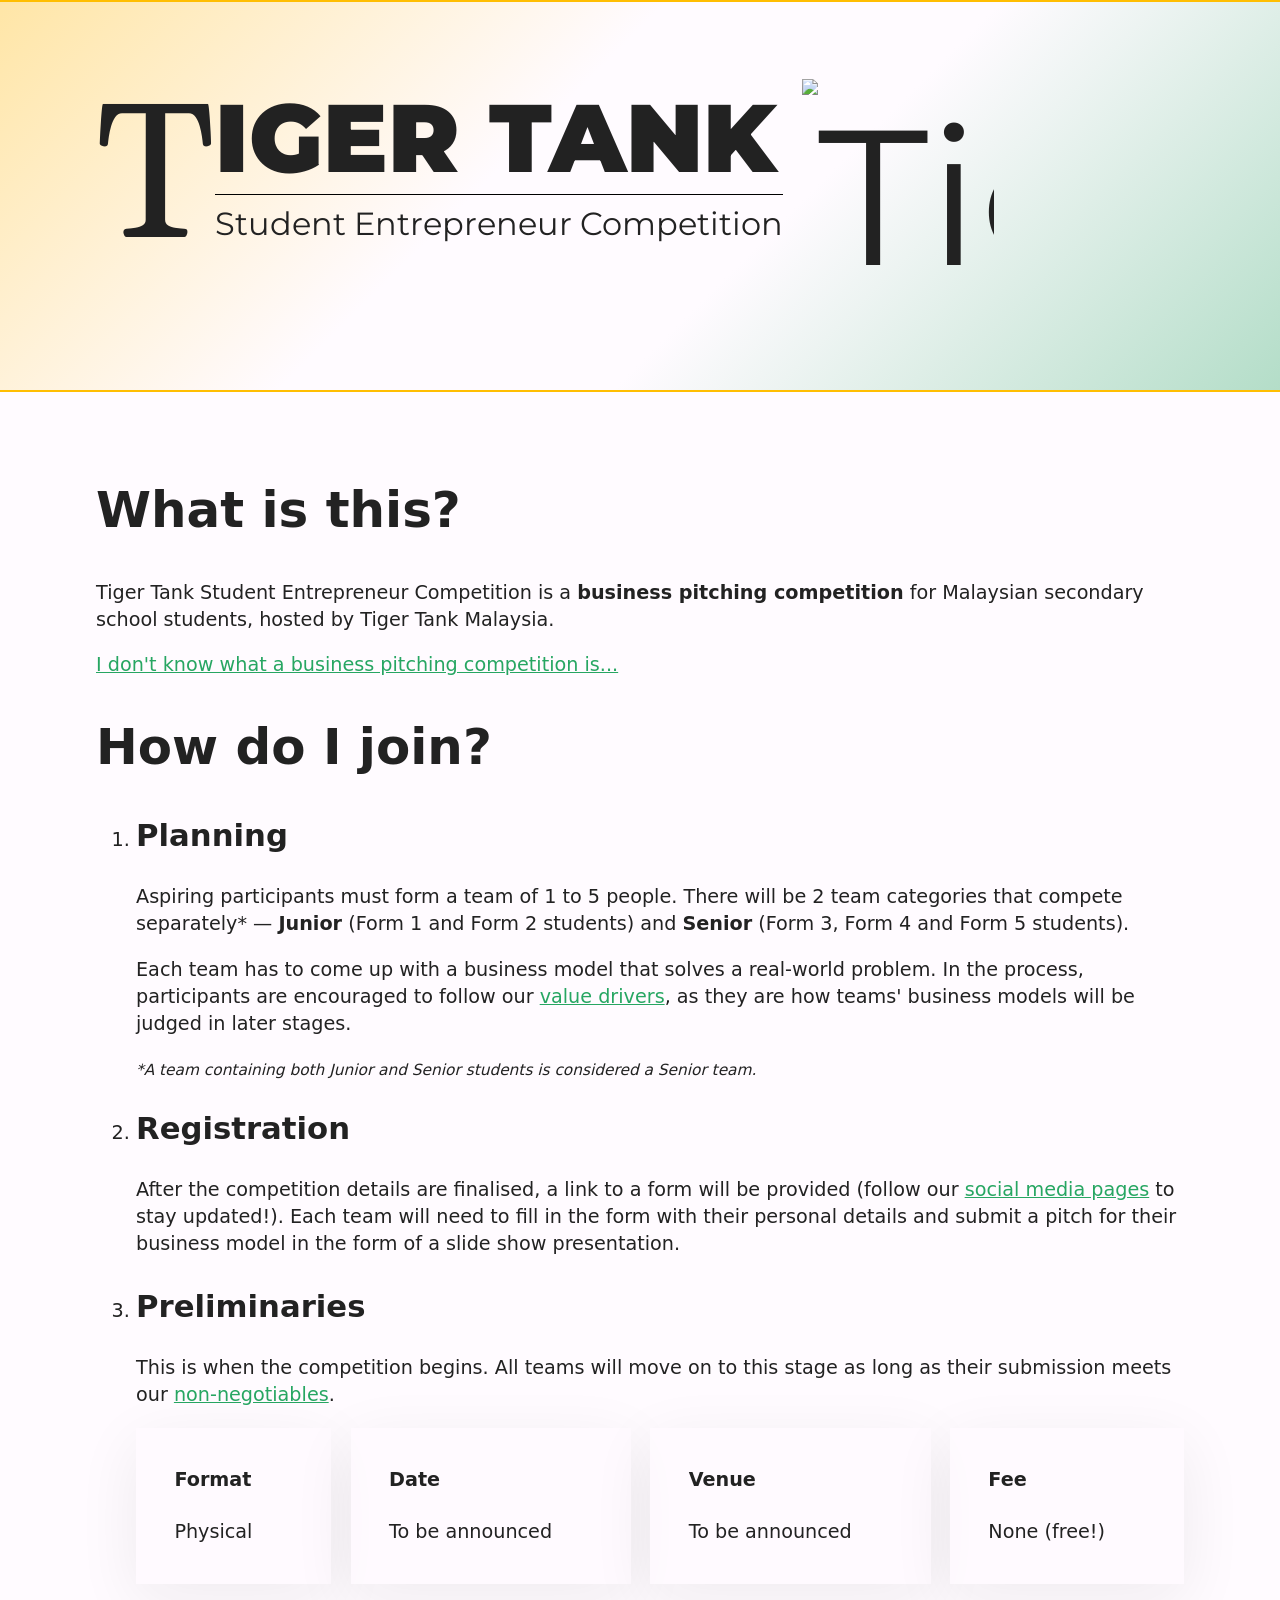
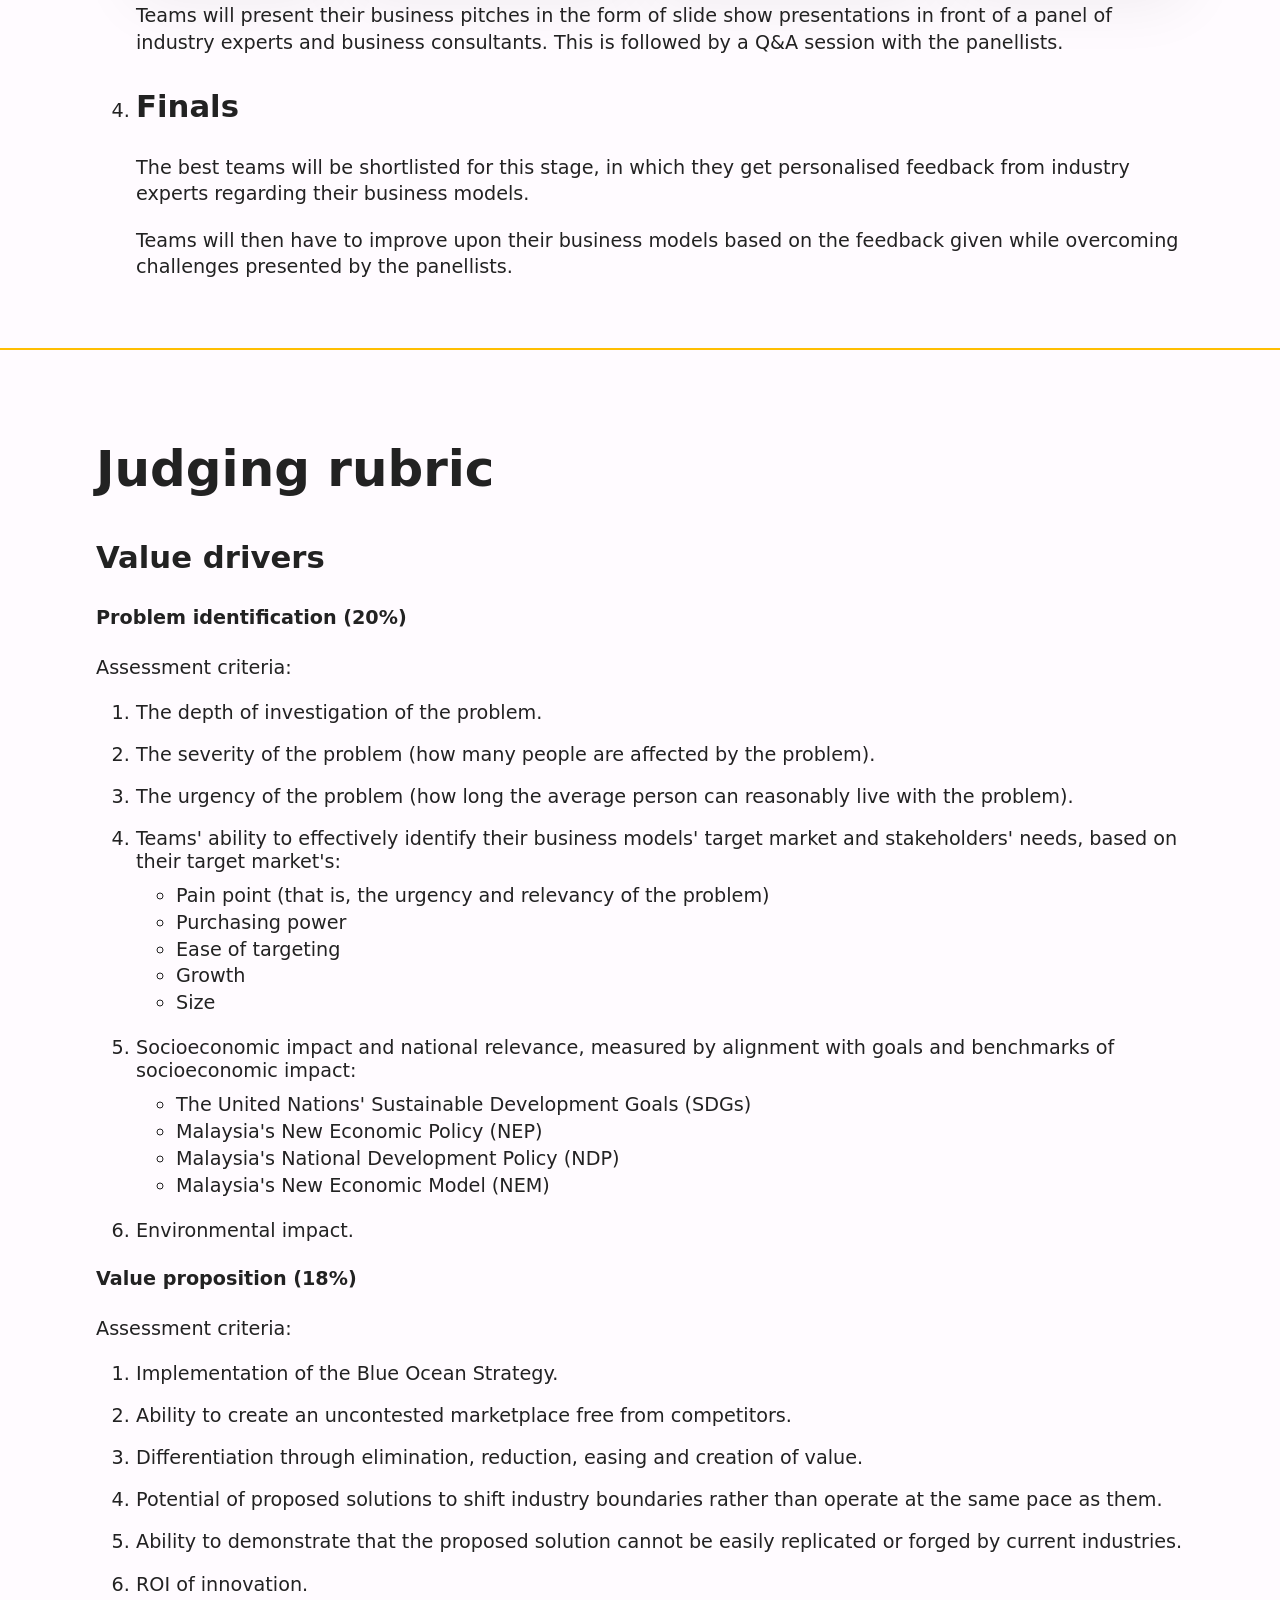
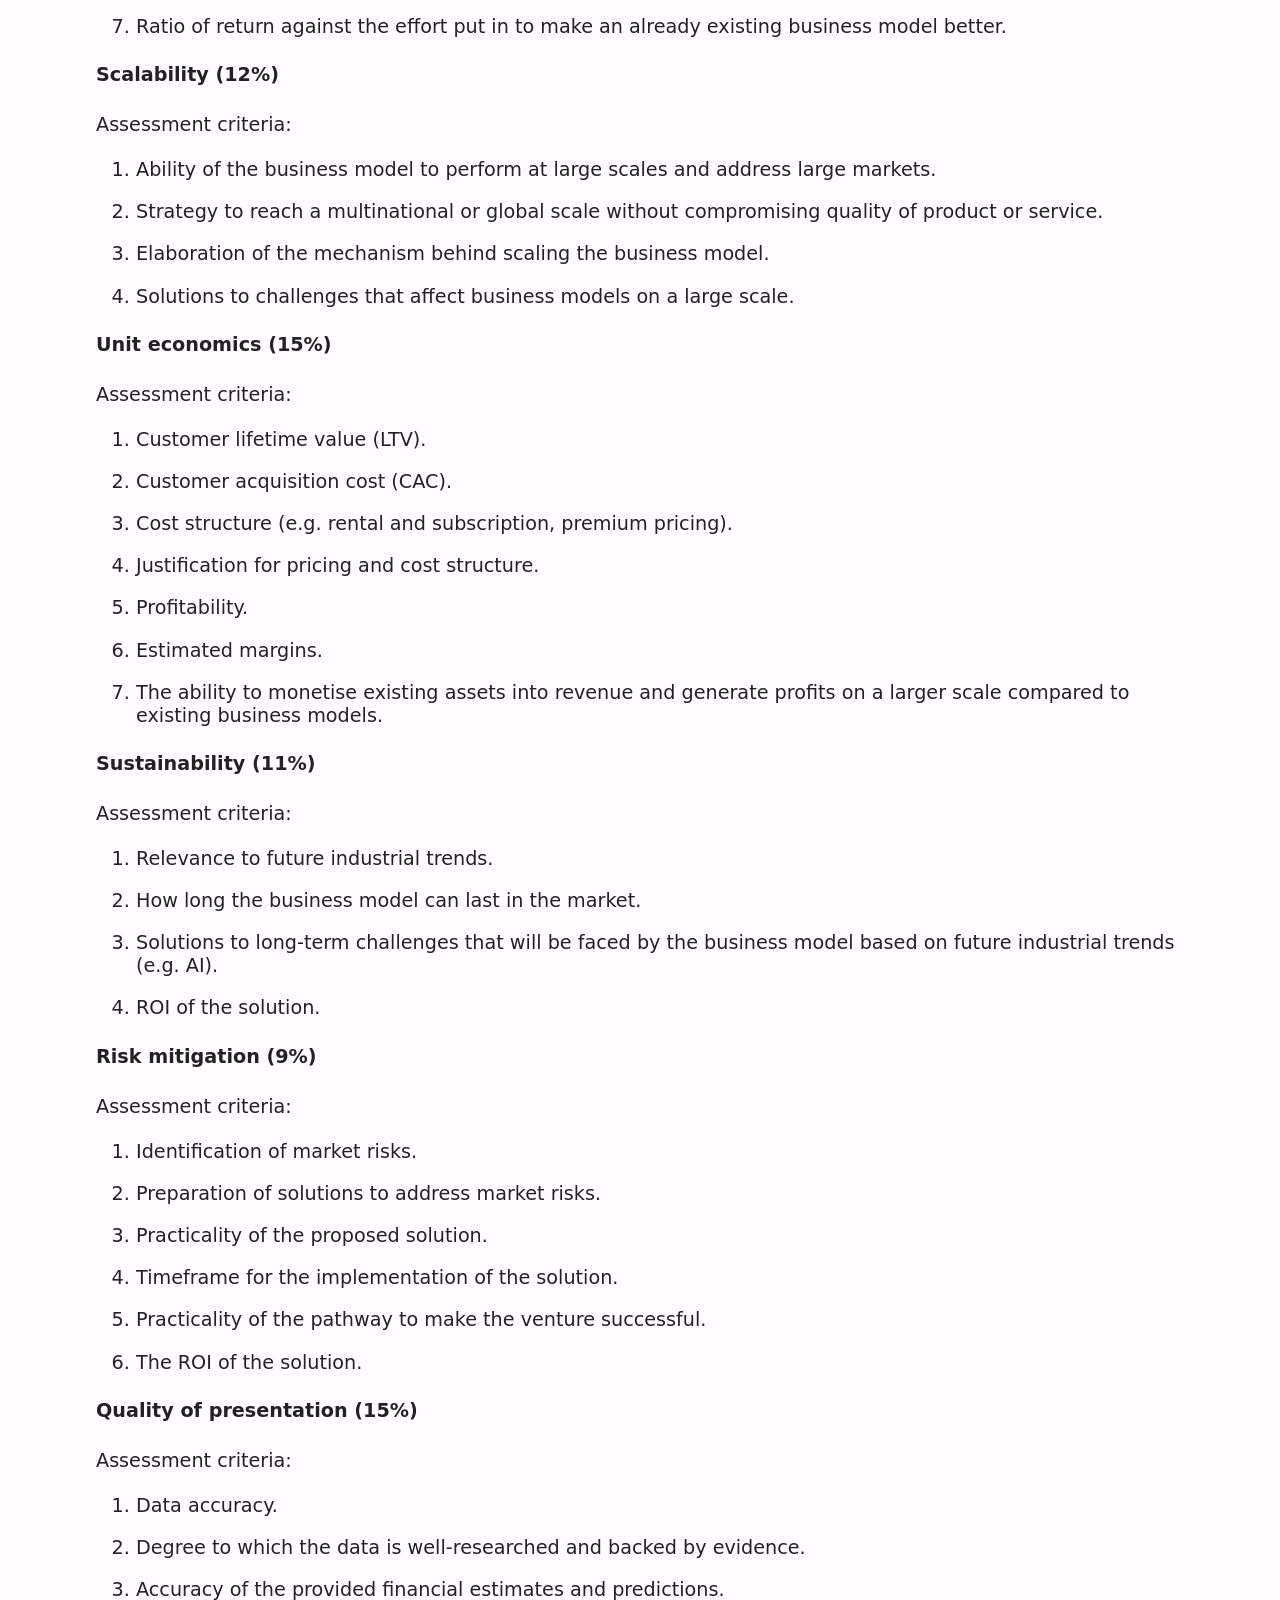
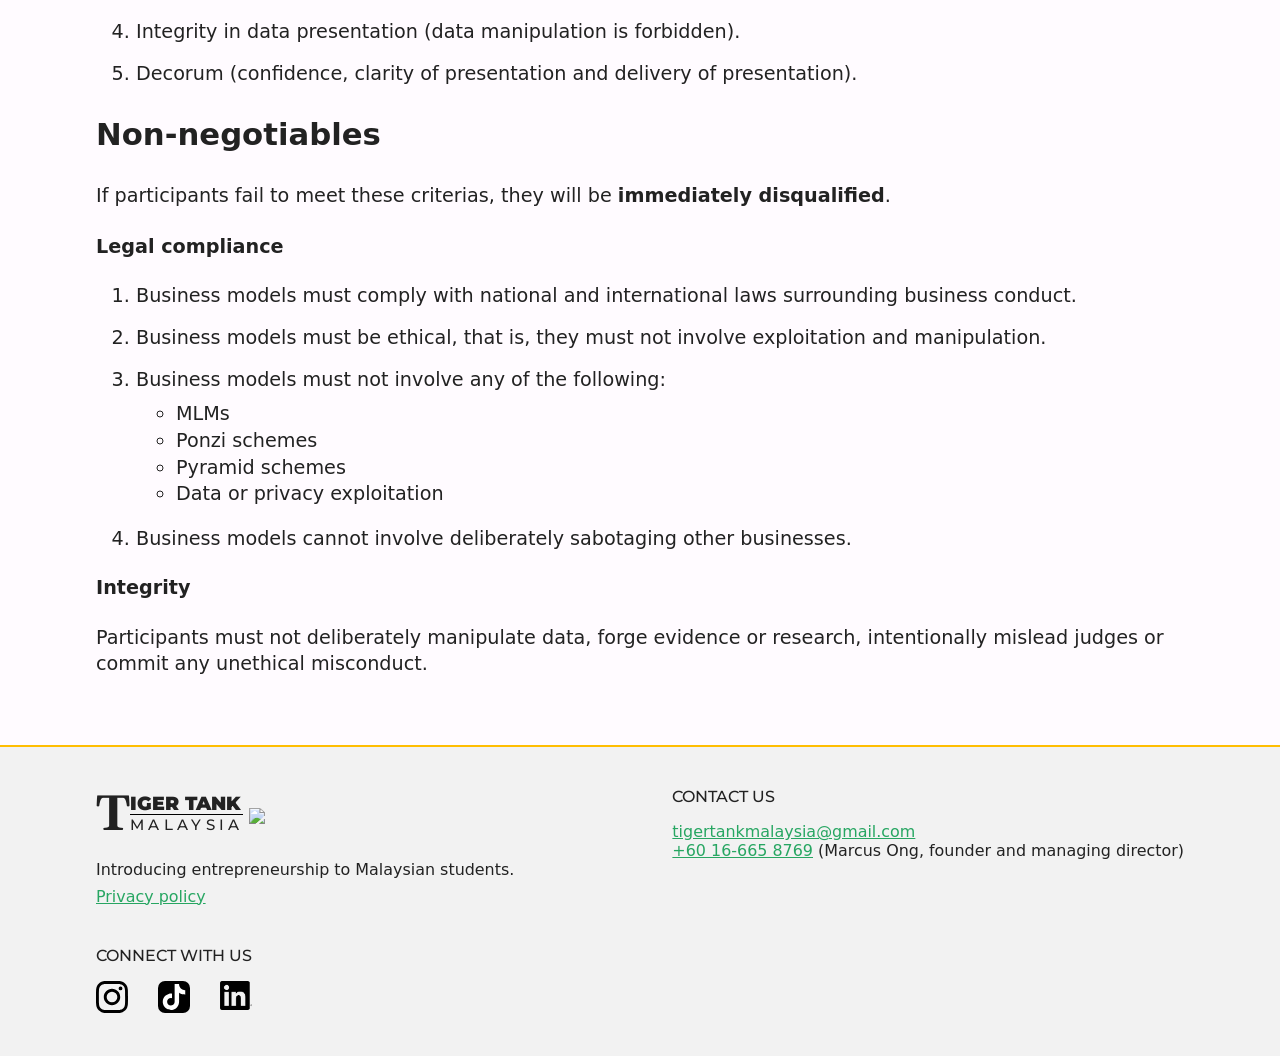
==== competition.html @ 8203bf55 "expanded on the competition & faq pages - renamed the registration page to competition" ====
<!DOCTYPE html>
<html>
<head>
	<meta charset="UTF-8">
	<meta http-equiv="X-UA-Compatible" content="IE=edge">
	<title>Competition - Tiger Tank Malaysia</title>
	<meta name="viewport" content="width=device-width, initial-scale=1">

	<link rel="preconnect" href="https://fonts.googleapis.com">
	<link rel="preconnect" href="https://fonts.gstatic.com" crossorigin>
	<link href="https://fonts.googleapis.com/css2?family=Gelasio:ital,wght@0,400..700;1,400..700&family=Montserrat:ital,wght@0,100..900;1,100..900&display=swap" rel="stylesheet">

	<link rel="stylesheet" type="text/css" media="screen" href="./stylesheets/nav.css">
	<link rel="stylesheet" type="text/css" media="screen" href="./stylesheets/main.css">
	<link rel="stylesheet" type="text/css" media="screen" href="./stylesheets/logos.css">
	<link rel="stylesheet" type="text/css" media="screen" href="./stylesheets/footer.css">

	<script src="./scripts/load-navigation-bar.js" defer></script>
	<script src="./scripts/load-footer-bar.js" defer></script>
</head>
<body>
	<nav>
	</nav>
	<main>
		<section class="background-gradient">
			<!-- <h1>Competition</h1> -->
			<h1 class="competition-logo-container">
				<span class="text-logo-first-letter">T</span><span class="text-logo-title-after-first-letter">iger Tank</span>
				<span class="text-logo-subtitle">Student Entrepreneur Competition</span>
				<img src="assets/image-logo.svg" class="image-logo" alt="Tiger Tank Malaysia's logo">
			</h1>
		</section>
		<section>
			<h2>What is this?</h2>
			<p>Tiger Tank Student Entrepreneur Competition is a <strong>business pitching competition</strong> for Malaysian secondary school students, hosted by Tiger Tank Malaysia.</p>
			<a href="../faq#what-is-a-business-pitching-competition">I don't know what a business pitching competition is...</a>
			<h2>How do I join?</h2>
			<ol>
				<li>
					<h3>Planning</h3>
					<p>Aspiring participants must form a team of 1 to 5 people. There will be 2 team categories that compete separately* — <strong>Junior</strong> (Form 1 and Form 2 students) and <strong>Senior</strong> (Form 3, Form 4 and Form 5 students).</p>
					<p>Each team has to come up with a business model that solves a real-world problem. In the process, participants are encouraged to follow our <a href="value-drivers">value drivers</a>, as they are how teams' business models will be judged in later stages.</p>
					<span class="note">*A team containing both Junior and Senior students is considered a Senior team.</span>
				</li>
				<li>
					<h3>Registration</h3>
					<p>After the competition details are finalised, a link to a form will be provided (follow our <a href="#social-media-list">social media pages</a> to stay updated!). Each team will need to fill in the form with their personal details and submit a pitch for their business model in the form of a slide show presentation.</p>
				</li>
				<li>
					<h3>Preliminaries</h3>
					<p>This is when the competition begins. All teams will move on to this stage as long as their submission meets our <a href="#non-negotiables">non-negotiables</a>.</p>
					
					<ul class="box-list children-flex-grow">
						<li>
							<h4>Format</h4>
							<p>Physical</p>
						</li>
						<li>
							<h4>Date</h4>
							<p>To be announced</p>
						</li>
						<li>
							<h4>Venue</h4>
							<p>To be announced</p>
						</li>
						<li>
							<h4>Fee</h4>
							<p>None (free!)</p>
						</li>
					</ul>

					<p>Teams will present their business pitches in the form of slide show presentations in front of a panel of industry experts and business consultants. This is followed by a Q&A session with the panellists.</p>
				</li>
				<li>
					<h3>Finals</h3>
					<p>The best teams will be shortlisted for this stage, in which they get personalised feedback from industry experts regarding their business models.</p>
					<p>Teams will then have to improve upon their business models based on the feedback given while overcoming challenges presented by the panellists.</p>
				</li>
			</ol>

		</section>
		<section>
			<h2>Judging rubric</h2>


			<h3 id="value-drivers">Value drivers</h3>

			<h4>Problem identification (20%)</h4>
			<p>Assessment criteria:</p>
			<ol>
				<li>The depth of investigation of the problem.</li>
				<li>The severity of the problem (how many people are affected by the problem).</li>
				<li>The urgency of the problem (how long the average person can reasonably live with the problem).</li>
				<li>
					Teams' ability to effectively identify their business models' target market and stakeholders' needs, based on their target market's:
					<ul>
						<li>Pain point (that is, the urgency and relevancy of the problem)</li>
						<li>Purchasing power</li>
						<li>Ease of targeting</li>
						<li>Growth</li>
						<li>Size</li>
					</ul>
				</li>
				<li>
					Socioeconomic impact and national relevance, measured by alignment with goals and benchmarks of socioeconomic impact:
					<ul>
						<li>The United Nations' Sustainable Development Goals (SDGs)</li>
						<li>Malaysia's New Economic Policy (NEP)</li>
						<li>Malaysia's National Development Policy (NDP)</li>
						<li>Malaysia's New Economic Model (NEM)</li>
					</ul>
				</li>
				<li>Environmental impact.</li>
			</ol>

			<h4>Value proposition (18%)</h4>
			<p>Assessment criteria:</p>
			<ol>
				<li>Implementation of the Blue Ocean Strategy.</li>
				<li>Ability to create an uncontested marketplace free from competitors.</li>
				<li>Differentiation through elimination, reduction, easing and creation of value.</li>
				<li>Potential of proposed solutions to shift industry boundaries rather than operate at the same pace as them.</li> 
				<li>Ability to demonstrate that the proposed solution cannot be easily replicated or forged by current industries.</li>
				<li>ROI of innovation.</li>
				<li>Ratio of return against the effort put in to make an already existing business model better.</li>
			</ol>

			<h4>Scalability (12%)</h4>
			<p>Assessment criteria:</p>
			<ol>
				<li>Ability of the business model to perform at large scales and address large markets.</li>
				<li>Strategy to reach a multinational or global scale without compromising quality of product or service.</li>
				<li>Elaboration of the mechanism behind scaling the business model.</li>
				<li>Solutions to challenges that affect business models on a large scale.</li>
			</ol>
			
			<h4>Unit economics (15%)</h4>
			<p>Assessment criteria:</p>
			<ol>
				<li>Customer lifetime value (LTV).</li>
				<li>Customer acquisition cost (CAC).</li>
				<li>Cost structure (e.g. rental and subscription, premium pricing).</li>
				<li>Justification for pricing and cost structure.</li>
				<li>Profitability.</li>
				<li>Estimated margins.</li>
				<li>The ability to monetise existing assets into revenue and generate profits on a larger scale compared to existing business models.</li>
			</ol>

			<h4>Sustainability (11%)</h4>
			<p>Assessment criteria:</p>
			<ol>
				<li>Relevance to future industrial trends.</li>
				<li>How long the business model can last in the market.</li>
				<li>Solutions to long-term challenges that will be faced by the business model based on future industrial trends (e.g. AI).</li>
				<li>ROI of the solution.</li>
			</ol>
				
			<h4>Risk mitigation (9%)</h4>
			<p>Assessment criteria:</p>
			<ol>
				<li>Identification of market risks.</li>
				<li>Preparation of solutions to address market risks.</li>
				<li>Practicality of the proposed solution.</li>
				<li>Timeframe for the implementation of the solution.</li>
				<li>Practicality of the pathway to make the venture successful.</li>
				<li>The ROI of the solution.</li>
			</ol>
			
			<h4>Quality of presentation (15%)</h4>
			<p>Assessment criteria:</p>
			<ol>
				<li>Data accuracy.</li>
				<li>Degree to which the data is well-researched and backed by evidence.</li>
				<li>Accuracy of the provided financial estimates and predictions.</li>
				<li>Integrity in data presentation (data manipulation is forbidden).</li>
				<li>Decorum (confidence, clarity of presentation and delivery of presentation).</li>
			</ol>
				

			<h3 id="non-negotiables">Non-negotiables</h3>
			<p>If participants fail to meet these criterias, they will be <strong>immediately disqualified</strong>.</p>
			<h4>Legal compliance</h4>
			<ol>
				<li>Business models must comply with national and international laws surrounding business conduct.</li>
				<li>Business models must be ethical, that is, they must not involve exploitation and manipulation.</li>
				<li>
					Business models must not involve any of the following:
					<ul>
						<li>MLMs</li>
						<li>Ponzi schemes</li>
						<li>Pyramid schemes</li>
						<li>Data or privacy exploitation</li>
					</ul>
				</li>
				<li>Business models cannot involve deliberately sabotaging other businesses.</li>
			</ol>
			<h4>Integrity</h4>
			<p>Participants must not deliberately manipulate data, forge evidence or research, intentionally mislead judges or commit any unethical misconduct.</p>
		</section>
	</main>
	<footer></footer>
</body>
</html>
---- stylesheets/nav.css ----
nav {
	position: sticky;
	top: 0;
	background-color: var(--white);
	border-bottom: var(--border-thickness) solid var(--yellow);
	font-size: calc(var(--base-font-size) * 0.83);
}
nav, nav * {
	z-index: 2;
}

/* desktop */
@media (width > 825px) {
	#button-dropdown-navbar-toggle {
		display: none;
	}
	nav ul {
		display: flex;
		justify-content: space-between;
		margin: 0;
		padding: calc(var(--base-horizontal-padding) / 6) var(--base-horizontal-padding);
		list-style-type: none;
	}
	nav ul li a {
		display: flex;
		padding: calc(var(--base-width) * 0.0625);
		color: var(--black);
		text-decoration: underline solid calc(var(--border-thickness) * 1.33) var(--yellow);
		transition-duration: 400ms;

		/* text-shadow: rgba(0, 0, 0, 0.15) 0px 5px 15px; */
	}
	nav ul li a:hover {
		background-color: var(--black);
		color: var(--white);
	}
}
/* mobile */
@media (width <= 825px) {
	#button-dropdown-navbar-toggle {
		display: flex;
		align-items: center;
		justify-content: space-between;
		width: 100%;
		padding: calc(var(--base-horizontal-padding) / 2) var(--base-horizontal-padding);
		border: none;

		background-color: var(--white);
	}
	#button-dropdown-navbar-toggle div {
		display: flex;
		align-items: center;
	}
	#button-dropdown-navbar-toggle[data-dropdown-visible="false"]::after {
		content: url("../assets/icons/keyboard_arrow_down_24dp_000000_FILL0_wght400_GRAD0_opsz24.svg");
	}
	#button-dropdown-navbar-toggle[data-dropdown-visible="true"]::after {
		content: url("../assets/icons/keyboard_arrow_up_24dp_000000_FILL0_wght400_GRAD0_opsz24.svg");
	}
	nav ul[data-dropdown-visible="false"] {
		display: none;
	}
	nav ul[data-dropdown-visible="true"] {
		display: block;
	}
	nav ul {
		margin: 0;
		padding: 0;
		background-color: var(--yellow);
		list-style-type: none;
	}
	nav ul li.current-page {
		display: none;
	}
	nav ul li a {
		display: flex;
		align-items: center;
		padding: calc(var(--base-horizontal-padding) / 3) var(--base-horizontal-padding);
		color: var(--black);
		text-decoration: none;
	}
}
.nav-link-icon {
	display: inline;
	margin-right: 0.4rem;
}
.home-icon {
	content: url("../assets/icons/navigation/black/home_24dp_222222_FILL0_wght400_GRAD0_opsz24.svg");
}
.competition-icon {
	content: url("../assets/icons/navigation/black/podium_24dp_222222_FILL0_wght400_GRAD0_opsz24.svg");
}
.resources-icon {
	content: url("../assets/icons/navigation/black/books_movies_and_music_24dp_222222_FILL0_wght400_GRAD0_opsz24.svg");
}
.faq-icon {
	content: url("../assets/icons/navigation/black/contact_support_24dp_222222_FILL0_wght400_GRAD0_opsz24.svg");
}
.sponsors-and-partners-icon {
	content: url("../assets/icons/navigation/black/handshake_24dp_222222_FILL0_wght400_GRAD0_opsz24.svg");
}
---- stylesheets/main.css ----
html {
	--black: #222222;
	--white: #FFFBFF;
	--yellow: #FFBE02;
	--green: #27A662;
	--grey: #F2F2F2;
	
	--box-background-colour: #FFFBFFCC;
	--box-shadow-colour: #22222212;

	/* font size of the first, big, serif "T" in the text logo, to be used when the width of the screen matters */
	--base-width: min(12rem, 17vw);
	/* font size of normal text */
	--base-font-size: 1.2rem;
	/* thickness of the border between page sections */
	--border-thickness: 0.15rem;

	/* minimum distance between the left edge of the screen to text */
	--base-horizontal-padding: calc(var(--base-width) * 0.5);
}

body {
	background-color: var(--white);
	margin: 0;
	color: var(--black);

	font-size: var(--base-font-size);
	font-family: system-ui, -apple-system, BlinkMacSystemFont, "Segoe UI", Roboto, Oxygen, Ubuntu, Cantarell, "Open Sans", "Helvetica Neue", sans-serif;
}
a {
	color: var(--green);
}
p {
	line-height: 1.4;
}
ol > li:not(:first-child) {
	margin-top: 1em;
}
ol > li > ul:not(.box-list) > li:first-child {
	margin-top: 0.5em;
}
ol ul {
	line-height: 1.4;
}

section {
	padding: calc(var(--base-font-size) * 2.5) var(--base-horizontal-padding);
	border-bottom: var(--border-thickness) solid var(--yellow);
}
section.background-gradient {
	background: linear-gradient(135deg,rgba(255, 190, 2, 0.35) 0%, rgba(255, 251, 255, 1) 40%, rgba(255, 251, 255, 1) 60%, rgba(39, 166, 98, 0.35) 100%);
}

h1 {
	font-size: min(16vw, 4.2em);
	font-weight: 400;
	/* text-transform: uppercase; */
	/* font-family: Montserrat, sans-serif; */
}
h2 {
	font-weight: 600;
	font-size: clamp(1em, 2.6em, 12vw);
}
h3 {
	font-weight: 600;
	font-size: clamp(1em, 1.6em, 8vw);
}
h4 {
	font-weight: 700;
	font-size: var(--base-font-size);
}
.note {
	font-size: 0.8em;
	font-style: italic;
}

#motto, #summary {
	display: block;
	margin-bottom: calc(var(--base-font-size) * 2)
}
#motto {
	font-weight: 500;
	font-size: calc(var(--base-font-size) * 2);
}
#summary {
	font-size: var(--base-font-size);
}

.button-link {
	display: inline-block;
	padding: calc(var(--base-font-size) * 0.67) calc(var(--base-font-size) * 1.33);
	background-color: var(--yellow);
	color: var(--black);

	text-decoration: none;
	font-size: var(--base-font-size);
	transition-duration: 400ms;
}
.button-link:hover {
	background-color: var(--black);
	color: var(--white);
}

ul.box-list {
	display: flex;
	justify-content: space-between;
	gap: var(--base-font-size);

	padding-left: 0;
	list-style-type: none;
}
ul.box-list.flex-wrap {
	flex-wrap: wrap;
}
ul.box-list.justify-content-flex-start {
	justify-content: flex-start;
}
ul.box-list.children-flex-grow > li {
	flex-grow: 1;
}
ul.box-list li {
	display: block;
	padding: calc(var(--base-font-size) * 2);
	background-color: var(--box-background-colour);
	box-shadow: var(--box-shadow-colour) 0 1rem 4rem 0;
}
ul.box-list h3, ul.box-list h4 {
	margin-top: 0;
}
ul.box-list p {
	margin: 0;
}
ul#core-philosophy-list > li > h3 {
	display: flex;
	align-items: flex-end;
}
ul#core-philosophy-list > li > h3::before {
	margin-right: calc(var(--base-font-size) * 0.5);
	position: relative;
	top: calc(var(--base-font-size) * 0.15);
}
ul#core-philosophy-list > li#accessibility > h3::before {
	content: url("../assets/icons/accessibility_new_24dp_000000_FILL0_wght400_GRAD0_opsz24.svg")
}
ul#core-philosophy-list > li#impact > h3::before {
	content: url("../assets/icons/explosion_24dp_000000_FILL0_wght400_GRAD0_opsz24.svg")
}
ul#core-philosophy-list > li#creativity > h3::before {
	content: url("../assets/icons/lightbulb_2_24dp_000000_FILL0_wght400_GRAD0_opsz24.svg")
}
---- stylesheets/logos.css ----
/* to add a Tiger Tank Student Entrepreneur Competition logo, add an element with the .competition-logo-container class with children as the <h1> element in index.html */
/* the font size of the first letter of the text logo (the big "T") will be the font-size of the element with class .competition-logo-container, all other sizes will scale accordingly */
.competition-logo-container {
	display: grid;
	grid-template-areas:
		"first-letter title-after-first-letter image-logo"
		"first-letter subtitle image-logo";
	grid-template-rows: 0.6em;
	width: fit-content;

	text-wrap: nowrap;
	font-family: Montserrat, sans-serif;
}
/* default margins for a h1.competition-logo-container are ridiculously large because of the large font-size */
h1.competition-logo-container {
	margin: 0.15em 0;
	/* all sizes (in units of em) of all children of .competition-logo-container will be based off of (but not directly relative to) this font size */
	font-size: var(--base-width);
}
.competition-logo-container > .text-logo-first-letter {
	grid-area: first-letter;

	line-height: 1.07;

	font-size: 1em;
	font-family: Gelasio, serif;
}
.competition-logo-container > .text-logo-title-after-first-letter {
	grid-area: title-after-first-letter;

	text-transform: uppercase;
	font-weight: 900;
	font-size: 0.5em;
}
.competition-logo-container > .text-logo-subtitle {
	grid-area: subtitle;

	border-top: calc(var(--border-thickness) * 0.67) solid black;
	/* remember that em is only relative to the font size of the parent element when used for font-size, which means that for padding em is relative to the font size of this element */
	padding-top: 0.3em;

	text-transform: capitalize;
	font-weight: 400;
	font-size: 0.165em;
}
.competition-logo-container > .image-logo {
	grid-area: image-logo;
	align-self: center;
	width: 1em;
	padding-left: 0.1em;
}
---- stylesheets/footer.css ----
footer {
	display: flex;
	flex-wrap: wrap;
	justify-content: space-between;
	padding: calc(var(--base-horizontal-padding) / 4) var(--base-horizontal-padding);
	background-color: var(--grey);
	color: var(--black);

	gap: calc(var(--base-horizontal-padding) / 4) calc(var(--base-horizontal-padding) / 2);

	/* 1rem, since --base-font-size is 1.2rem */
	font-size: calc(var(--base-font-size) * 0.83);

	/* @media (width < 1110px) {
		display: block;
	} */
}

.footer-heading {
	display: block;
	margin: 1em 0;
	text-transform: uppercase;
	font-family: Montserrat;
	font-weight: 500;
}
.organisation-logo-container {
	display: grid;
	grid-template-areas:
		"first-letter title-after-first-letter image-logo"
		"first-letter subtitle image-logo";
	grid-template-rows: 1.2em;
	width: fit-content;

	font-size: var(--base-font-size);
}
.organisation-logo-container > .text-logo-first-letter {
	grid-area: first-letter;

	line-height: 1;
	font-family: Gelasio;
	font-size: 2.6em;
	font-weight: 700;
}
.organisation-logo-container > .text-logo-after-first-letter {
	grid-area: title-after-first-letter;

	text-transform: uppercase;
	font-weight: 900;
}
.organisation-logo-container > .text-logo-subtitle {
	grid-area: subtitle;

	border-top: calc(var(--border-thickness) * 0.33) solid black;

	/* text-transform: capitalize; */
	text-transform: uppercase;
	font-weight: 500;
	/* font-family: monospace; */
	font-size: 0.8em;
	letter-spacing: 0.28em;
}
.organisation-logo-container > .image-logo {
	grid-area: image-logo;
	align-self: center;
	width: 3em;
	margin-left: 0.3em;
}

#footer-intro-container > div:last-child {
	padding-top: 0.5em;
}

address {
	font-style: normal;
}
address dl {
	margin: 0;
}
address dd {
	margin: 0;
}
address dd ul {
	padding: 0;
	list-style-type: none;
}
#social-media-list {
	display: flex;
	justify-content: space-between;
}
[data-icon="instagram"] {
	content: url("../assets/icons/brands/Instagram_Glyph_Black.svg");
	width: 2rem;
}
[data-icon="tiktok"] {
	content: url("../assets/icons/brands/Tiktok_icon.svg");
	width: 2rem;
}
[data-icon="linkedin"] {
	content: url("../assets/icons/brands/InBug-Black.png");
	width: 2rem;
}
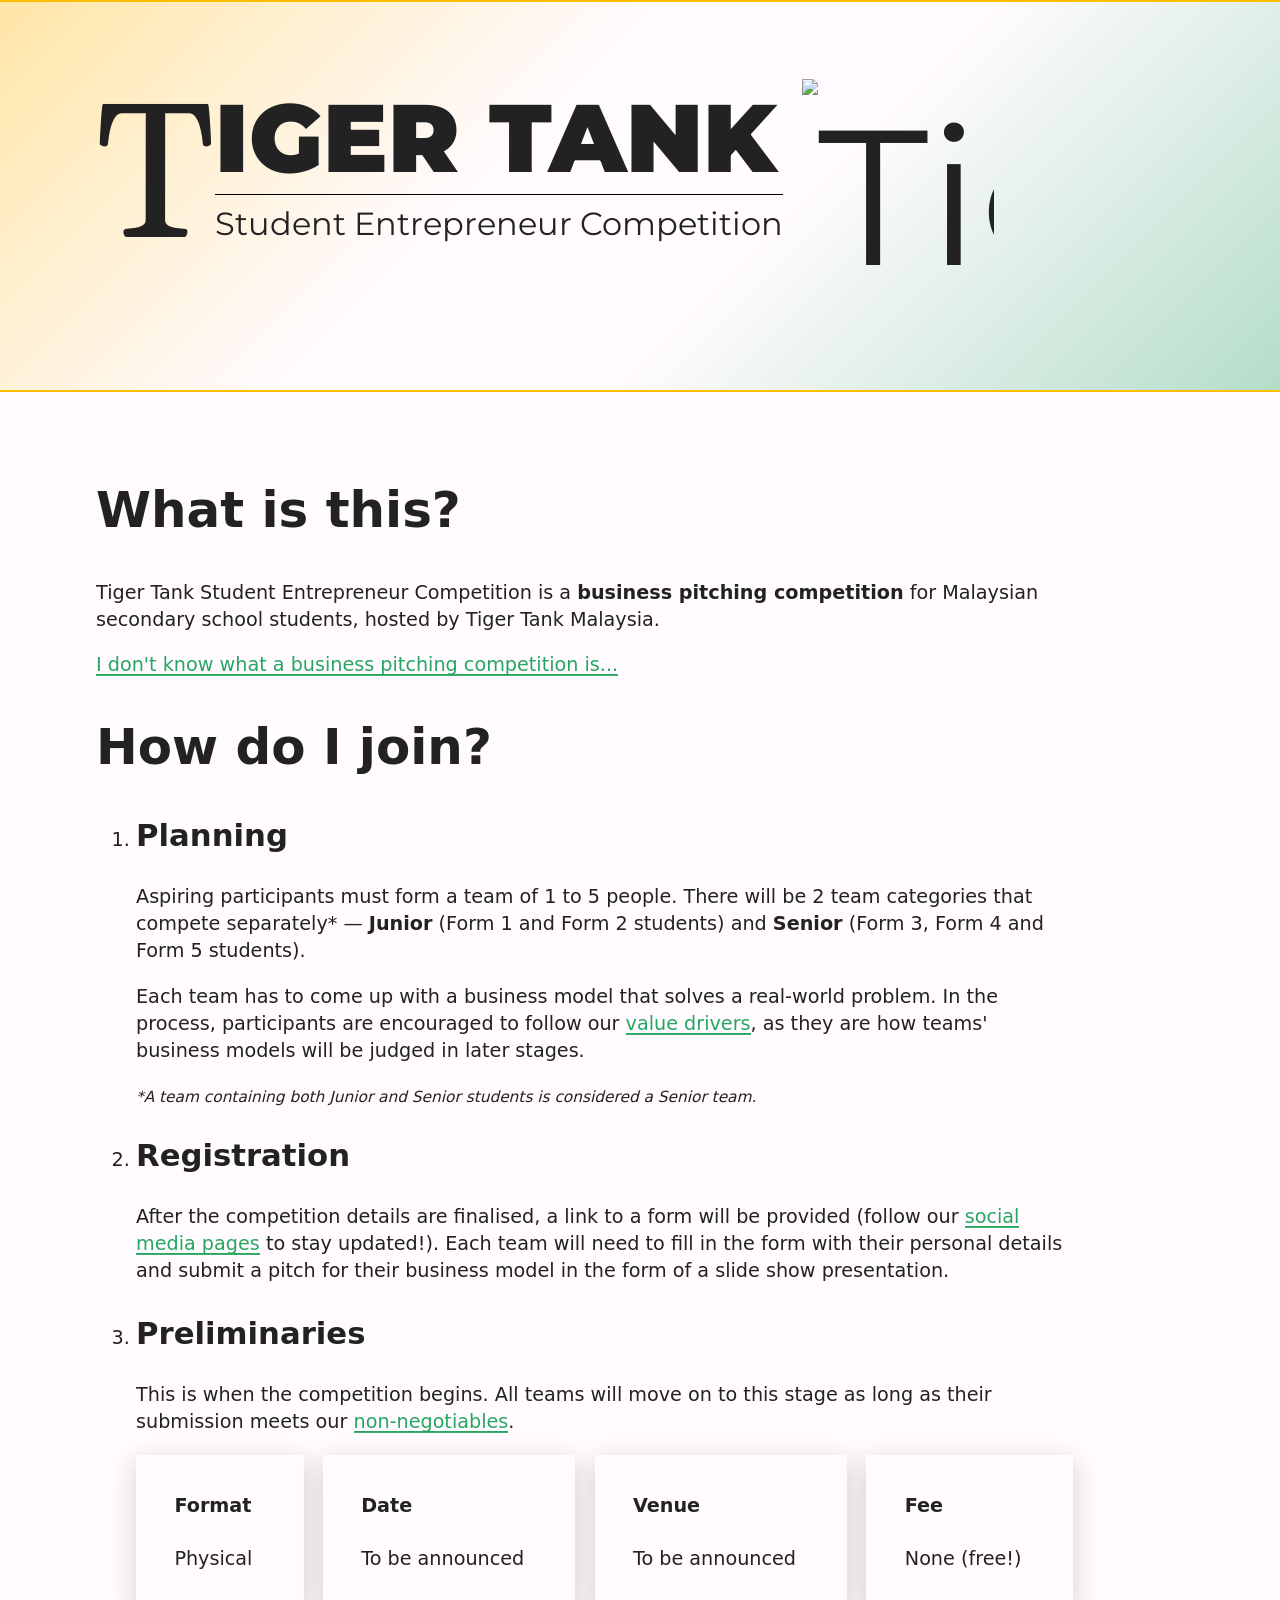
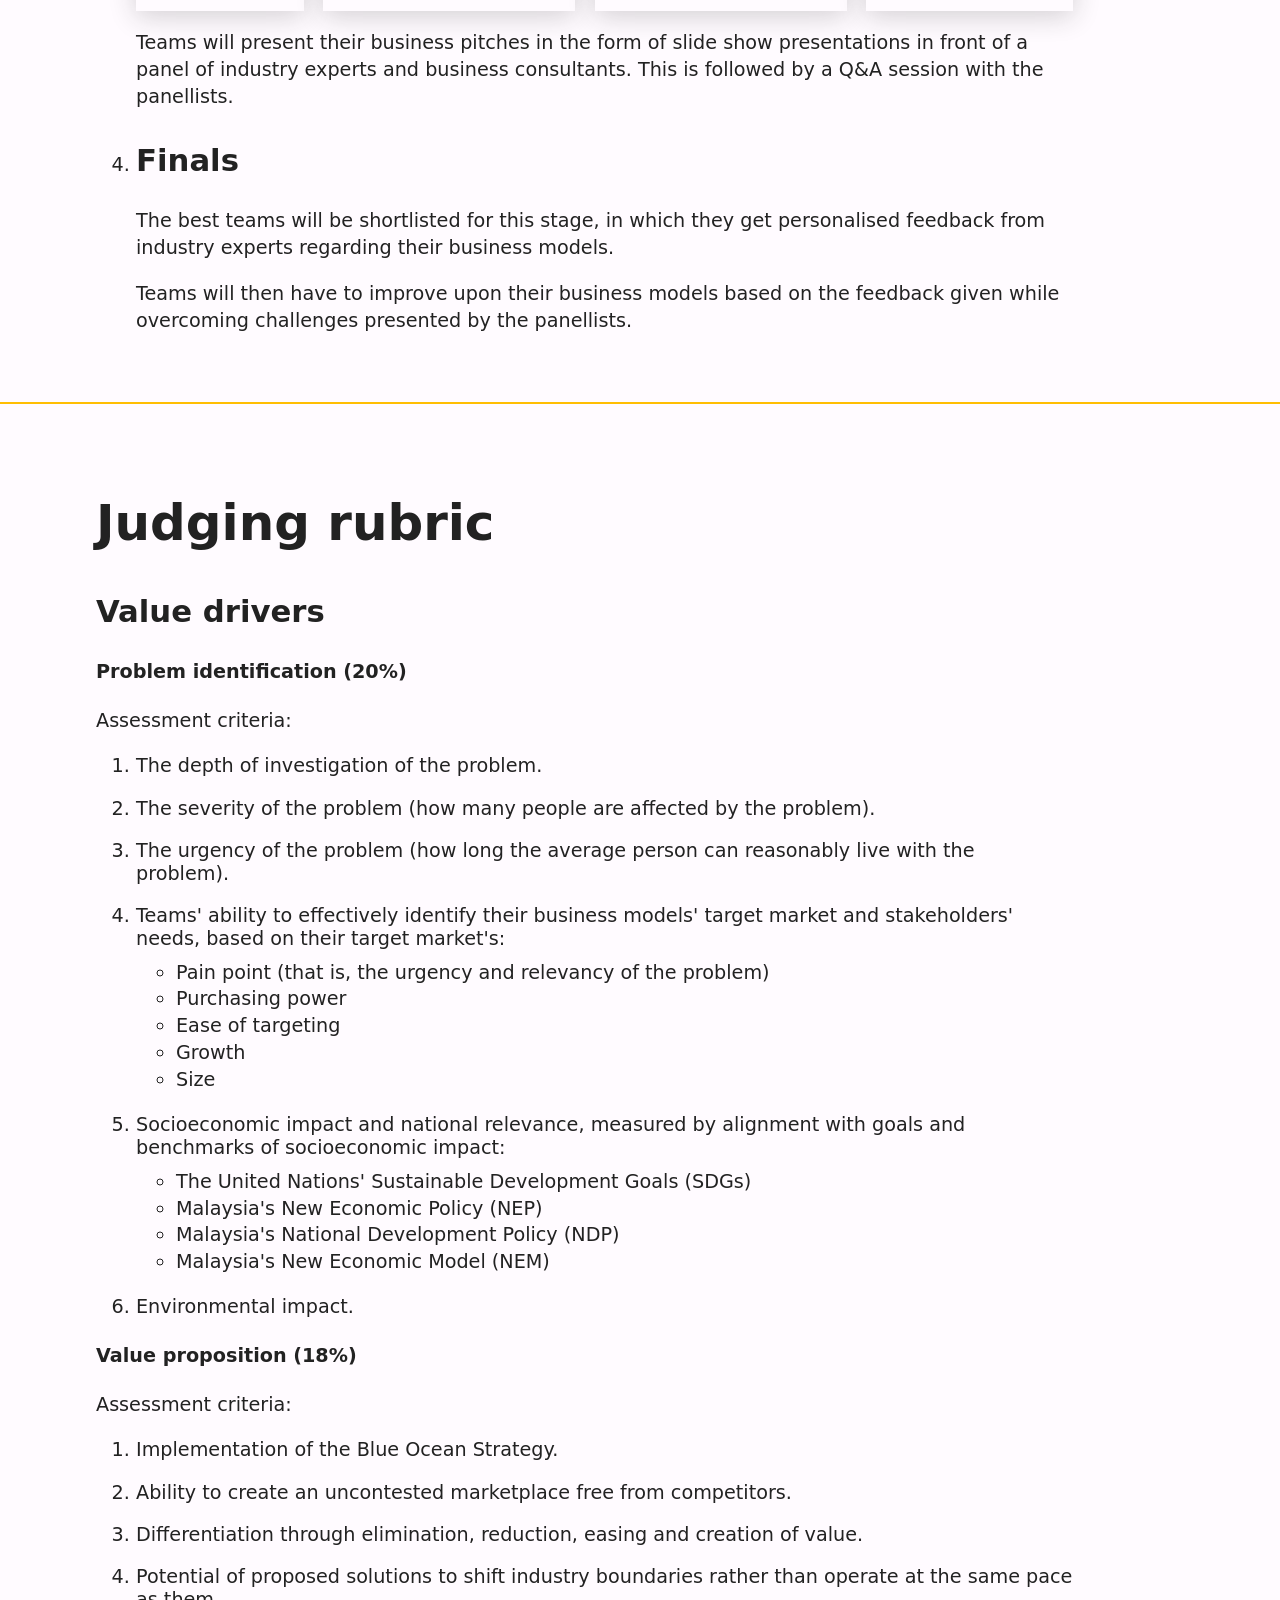
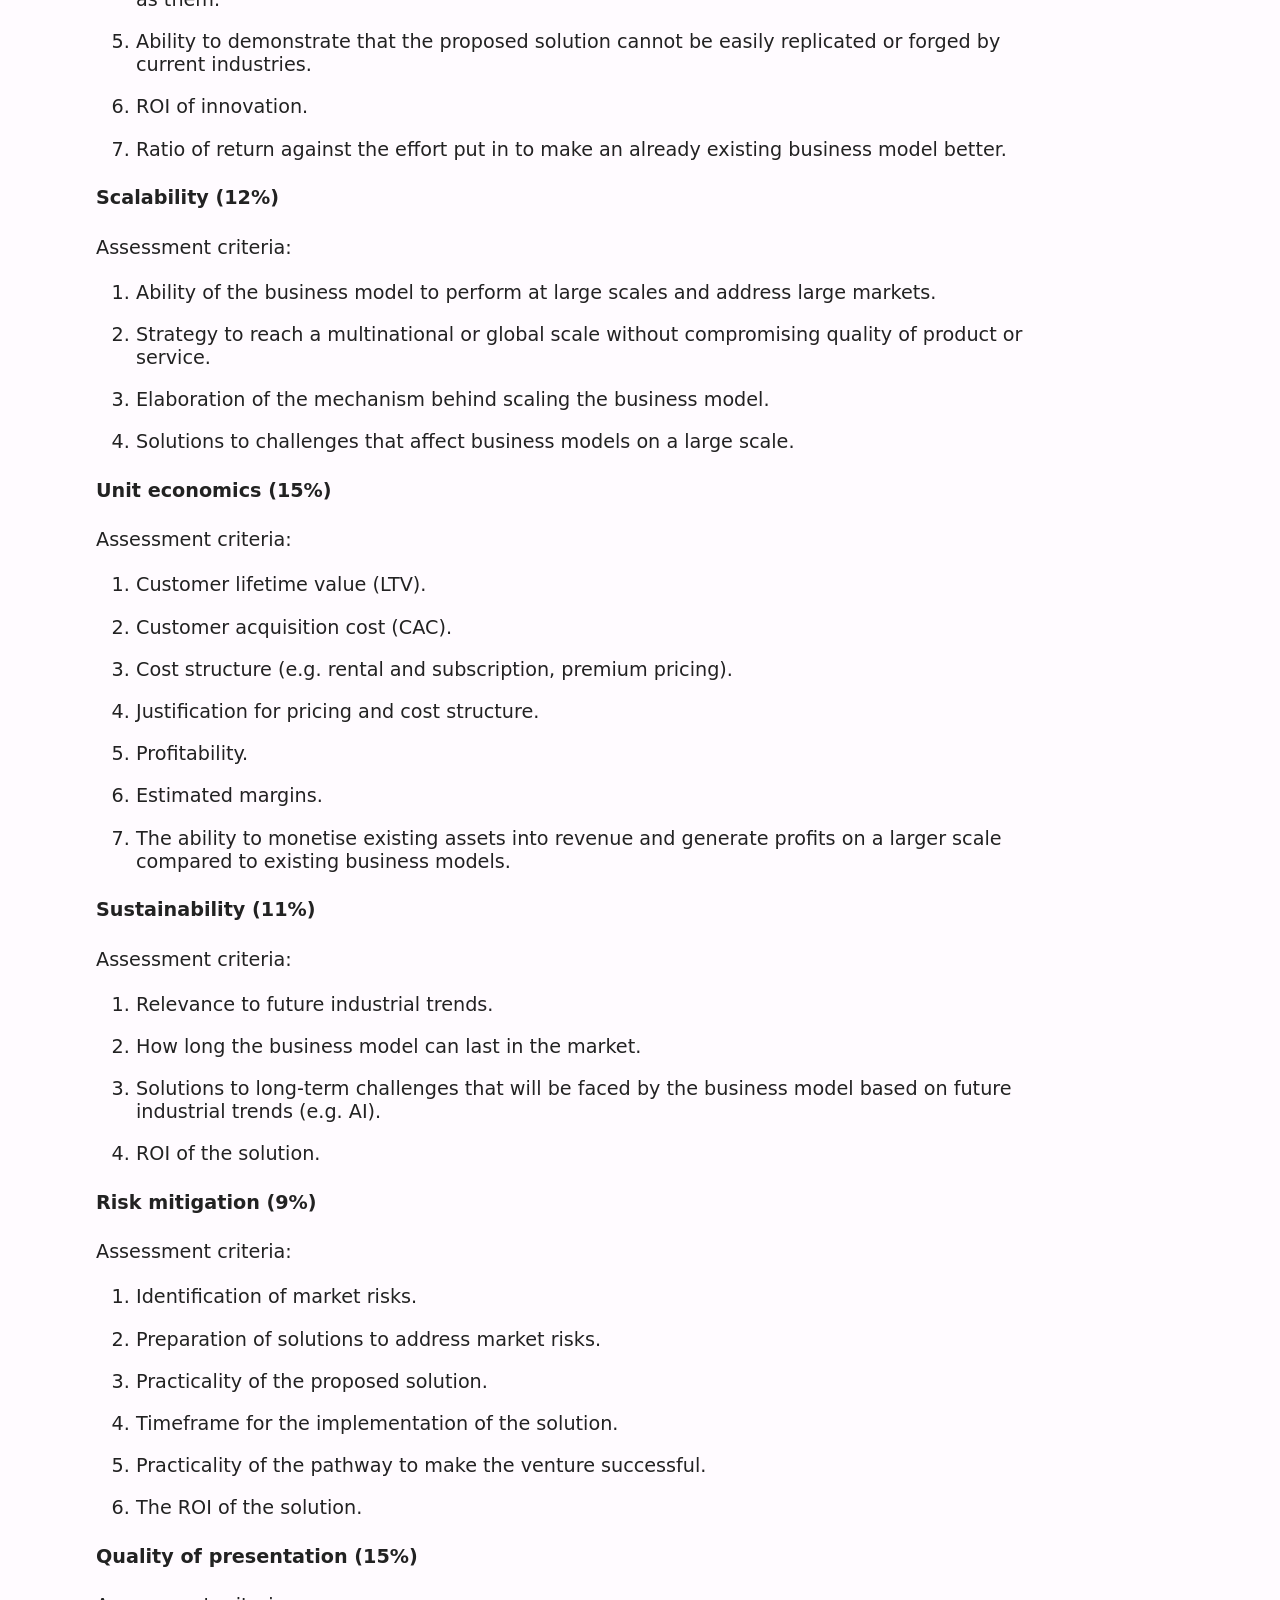
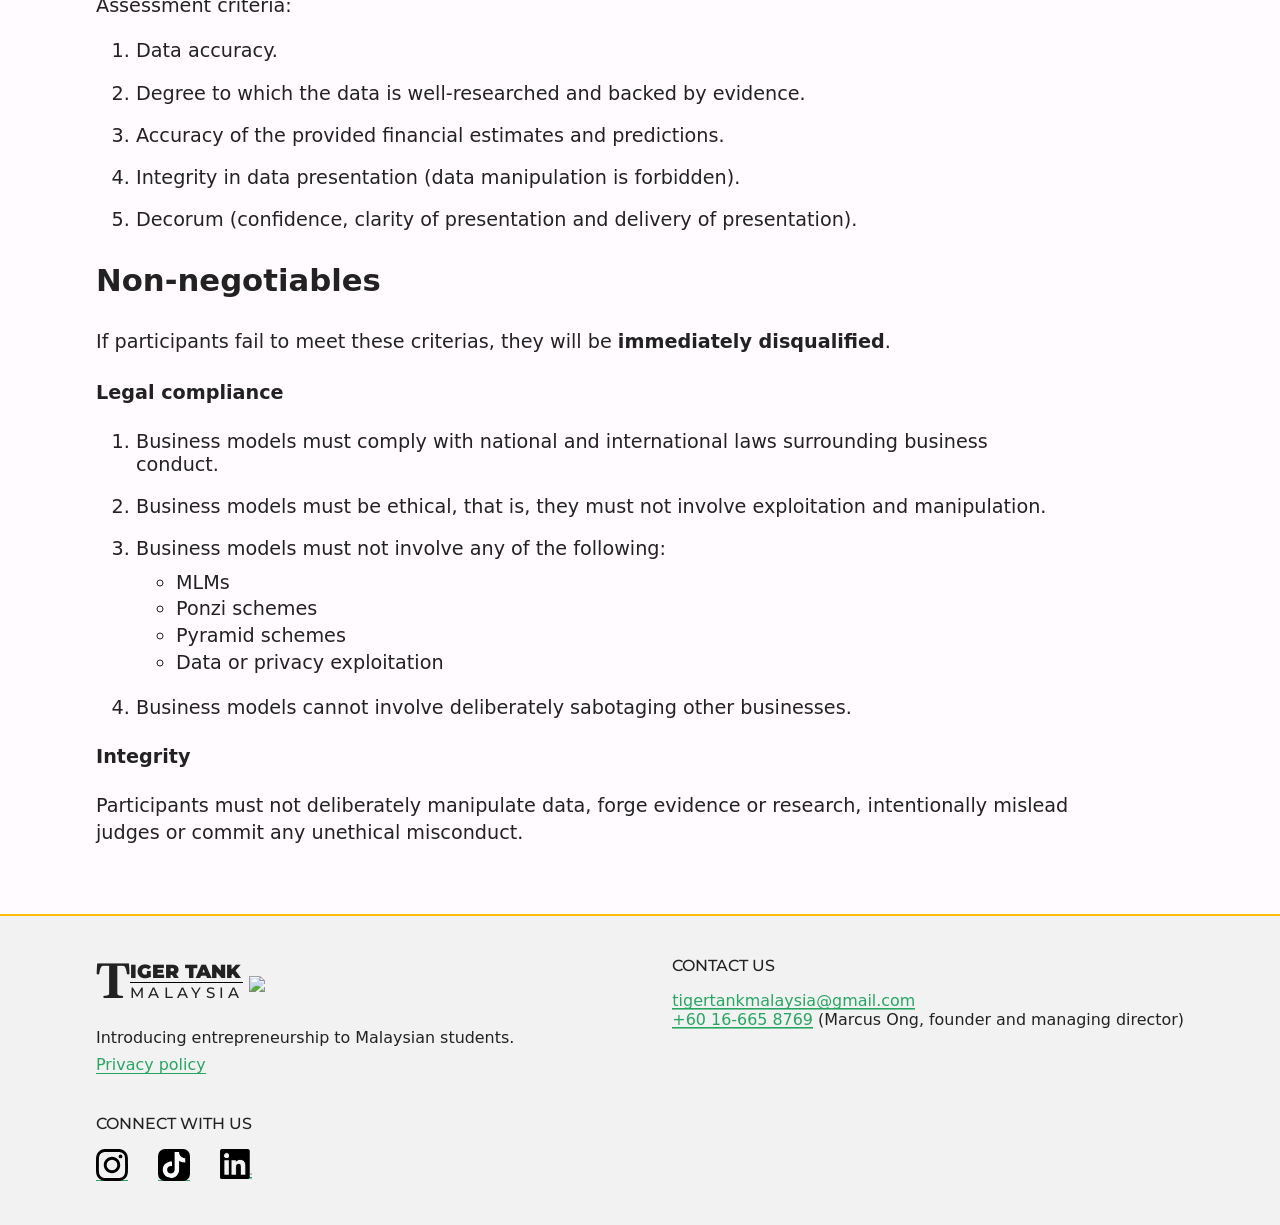
==== commit b57496e3: "link styling" ====
--- a/competition.html
+++ b/competition.html
@@ -30,7 +30,7 @@
 				<img src="assets/image-logo.svg" class="image-logo" alt="Tiger Tank Malaysia's logo">
 			</h1>
 		</section>
-		<section>
+		<section><div class="text-container">
 			<h2>What is this?</h2>
 			<p>Tiger Tank Student Entrepreneur Competition is a <strong>business pitching competition</strong> for Malaysian secondary school students, hosted by Tiger Tank Malaysia.</p>
 			<a href="../faq#what-is-a-business-pitching-competition">I don't know what a business pitching competition is...</a>
@@ -50,7 +50,7 @@
 					<h3>Preliminaries</h3>
 					<p>This is when the competition begins. All teams will move on to this stage as long as their submission meets our <a href="#non-negotiables">non-negotiables</a>.</p>
 					
-					<ul class="box-list children-flex-grow">
+					<ul class="box-list horizontal">
 						<li>
 							<h4>Format</h4>
 							<p>Physical</p>
@@ -77,9 +77,8 @@
 					<p>Teams will then have to improve upon their business models based on the feedback given while overcoming challenges presented by the panellists.</p>
 				</li>
 			</ol>
-
-		</section>
-		<section>
+		</div></section>
+		<section><div class="text-container">
 			<h2>Judging rubric</h2>
 
 
@@ -196,7 +195,7 @@
 			</ol>
 			<h4>Integrity</h4>
 			<p>Participants must not deliberately manipulate data, forge evidence or research, intentionally mislead judges or commit any unethical misconduct.</p>
-		</section>
+		</div></section>
 	</main>
 	<footer></footer>
 </body>
--- a/stylesheets/nav.css
+++ b/stylesheets/nav.css
@@ -8,31 +8,43 @@
 nav, nav * {
 	z-index: 2;
 }
+nav ul li a::after {
+	display: none;
+}
 
 /* desktop */
 @media (width > 825px) {
 	#button-dropdown-navbar-toggle {
 		display: none;
 	}
-	nav ul {
+	nav > ul {
 		display: flex;
 		justify-content: space-between;
 		margin: 0;
 		padding: calc(var(--base-horizontal-padding) / 6) var(--base-horizontal-padding);
 		list-style-type: none;
 	}
-	nav ul li a {
+	nav > ul > li > a {
+		--padding: calc(var(--base-width) * 0.0625);
+		--text-width: calc(100% - 24px - var(--padding) - var(--padding) - 0.4em);
+		padding: var(--padding);
 		display: flex;
-		padding: calc(var(--base-width) * 0.0625);
+
 		color: var(--black);
-		text-decoration: underline solid calc(var(--border-thickness) * 1.33) var(--yellow);
-		transition-duration: 400ms;
+		background-color: var(--white);
+		background-image: linear-gradient(var(--yellow), var(--yellow));
+		/* nav icons are 24 px with a 0.4em margin-right */
+		background-position: calc(24px + var(--padding) + 0.4em) calc(50% + 0.6em);
+		background-size: var(--text-width) 0.15em;
 
-		/* text-shadow: rgba(0, 0, 0, 0.15) 0px 5px 15px; */
+		transition-duration: 0.3s;
 	}
-	nav ul li a:hover {
-		background-color: var(--black);
-		color: var(--white);
+	nav > ul > li > a:hover {
+		background-color: var(--grey);
+		background-position: calc(100% - var(--padding)) calc(50% + 0.6em);
+
+		/* reset default a:hover styling */
+		filter: none;
 	}
 }
 /* mobile */
@@ -57,32 +69,34 @@
 	#button-dropdown-navbar-toggle[data-dropdown-visible="true"]::after {
 		content: url("../assets/icons/keyboard_arrow_up_24dp_000000_FILL0_wght400_GRAD0_opsz24.svg");
 	}
-	nav ul[data-dropdown-visible="false"] {
+	nav > ul[data-dropdown-visible="false"] {
 		display: none;
 	}
-	nav ul[data-dropdown-visible="true"] {
+	nav > ul[data-dropdown-visible="true"] {
 		display: block;
 	}
-	nav ul {
+	nav > ul {
 		margin: 0;
 		padding: 0;
 		background-color: var(--yellow);
 		list-style-type: none;
 	}
-	nav ul li.current-page {
+	nav > ul > li.current-page {
 		display: none;
 	}
-	nav ul li a {
+	nav > ul > li > a {
 		display: flex;
 		align-items: center;
 		padding: calc(var(--base-horizontal-padding) / 3) var(--base-horizontal-padding);
 		color: var(--black);
 		text-decoration: none;
+		/* remove default <a> styling */
+		background-image: none;
 	}
 }
 .nav-link-icon {
 	display: inline;
-	margin-right: 0.4rem;
+	margin-right: 0.4em;
 }
 .home-icon {
 	content: url("../assets/icons/navigation/black/home_24dp_222222_FILL0_wght400_GRAD0_opsz24.svg");
--- a/stylesheets/main.css
+++ b/stylesheets/main.css
@@ -5,8 +5,8 @@
 	--green: #27A662;
 	--grey: #F2F2F2;
 	
-	--box-background-colour: #FFFBFFCC;
-	--box-shadow-colour: #22222212;
+	--box-background-colour: #FFFBFF;
+	--box-shadow-colour: #22222233;
 
 	/* font size of the first, big, serif "T" in the text logo, to be used when the width of the screen matters */
 	--base-width: min(12rem, 17vw);
@@ -29,7 +29,19 @@
 }
 a {
 	color: var(--green);
+	text-decoration: none;
+	background-image: linear-gradient(currentColor, currentColor);
+	background-position: 0% 100%;
+	background-repeat: no-repeat;
+	background-size: 100% 0.1em;
+
+	transition-duration: 0.3s;
 }
+a:hover {
+	filter: brightness(130%);
+	background-size: 0 0.1em;
+}
+
 p {
 	line-height: 1.4;
 }
@@ -50,12 +62,14 @@
 section.background-gradient {
 	background: linear-gradient(135deg,rgba(255, 190, 2, 0.35) 0%, rgba(255, 251, 255, 1) 40%, rgba(255, 251, 255, 1) 60%, rgba(39, 166, 98, 0.35) 100%);
 }
+section > .text-container {
+	/* maximum of 80 characters per line, based on https://www.w3.org/WAI/tutorials/page-structure/styling/#line-length */
+	max-width: 80ch;
+}
 
 h1 {
 	font-size: min(16vw, 4.2em);
 	font-weight: 400;
-	/* text-transform: uppercase; */
-	/* font-family: Montserrat, sans-serif; */
 }
 h2 {
 	font-weight: 600;
@@ -86,43 +100,22 @@
 	font-size: var(--base-font-size);
 }
 
-.button-link {
-	display: inline-block;
-	padding: calc(var(--base-font-size) * 0.67) calc(var(--base-font-size) * 1.33);
-	background-color: var(--yellow);
-	color: var(--black);
-
-	text-decoration: none;
-	font-size: var(--base-font-size);
-	transition-duration: 400ms;
-}
-.button-link:hover {
-	background-color: var(--black);
-	color: var(--white);
-}
 
 ul.box-list {
 	display: flex;
+	flex-wrap: wrap;
+	flex-direction: column;
 	justify-content: space-between;
 	gap: var(--base-font-size);
 
 	padding-left: 0;
 	list-style-type: none;
 }
-ul.box-list.flex-wrap {
-	flex-wrap: wrap;
-}
-ul.box-list.justify-content-flex-start {
-	justify-content: flex-start;
-}
-ul.box-list.children-flex-grow > li {
-	flex-grow: 1;
-}
-ul.box-list li {
+ul.box-list > li {
 	display: block;
 	padding: calc(var(--base-font-size) * 2);
 	background-color: var(--box-background-colour);
-	box-shadow: var(--box-shadow-colour) 0 1rem 4rem 0;
+	box-shadow: var(--box-shadow-colour) 0 0.4rem 1.6rem 0;
 }
 ul.box-list h3, ul.box-list h4 {
 	margin-top: 0;
@@ -130,14 +123,15 @@
 ul.box-list p {
 	margin: 0;
 }
-ul#core-philosophy-list > li > h3 {
-	display: flex;
-	align-items: flex-end;
+ul.box-list.horizontal {
+	flex-direction: row;
 }
+ul.box-list.horizontal > li {
+	flex-grow: 1;
+}
+
 ul#core-philosophy-list > li > h3::before {
 	margin-right: calc(var(--base-font-size) * 0.5);
-	position: relative;
-	top: calc(var(--base-font-size) * 0.15);
 }
 ul#core-philosophy-list > li#accessibility > h3::before {
 	content: url("../assets/icons/accessibility_new_24dp_000000_FILL0_wght400_GRAD0_opsz24.svg")
